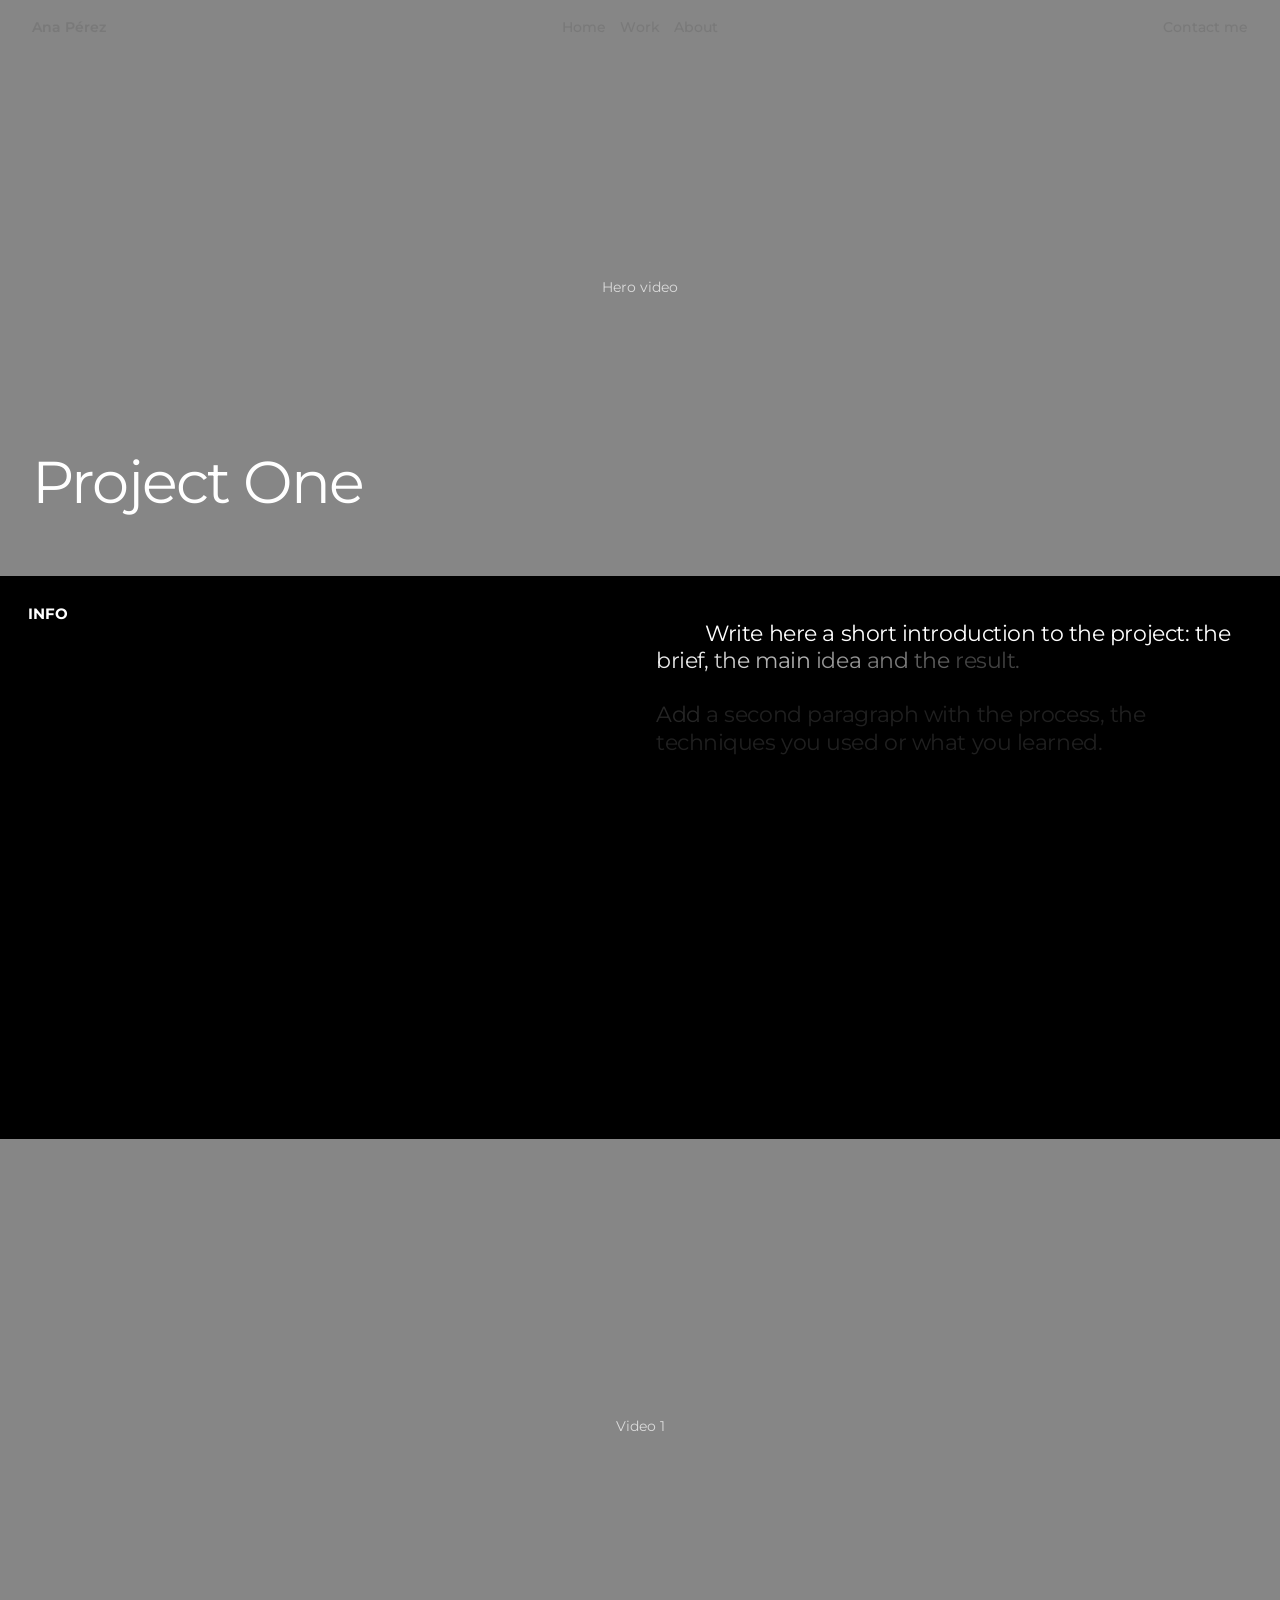
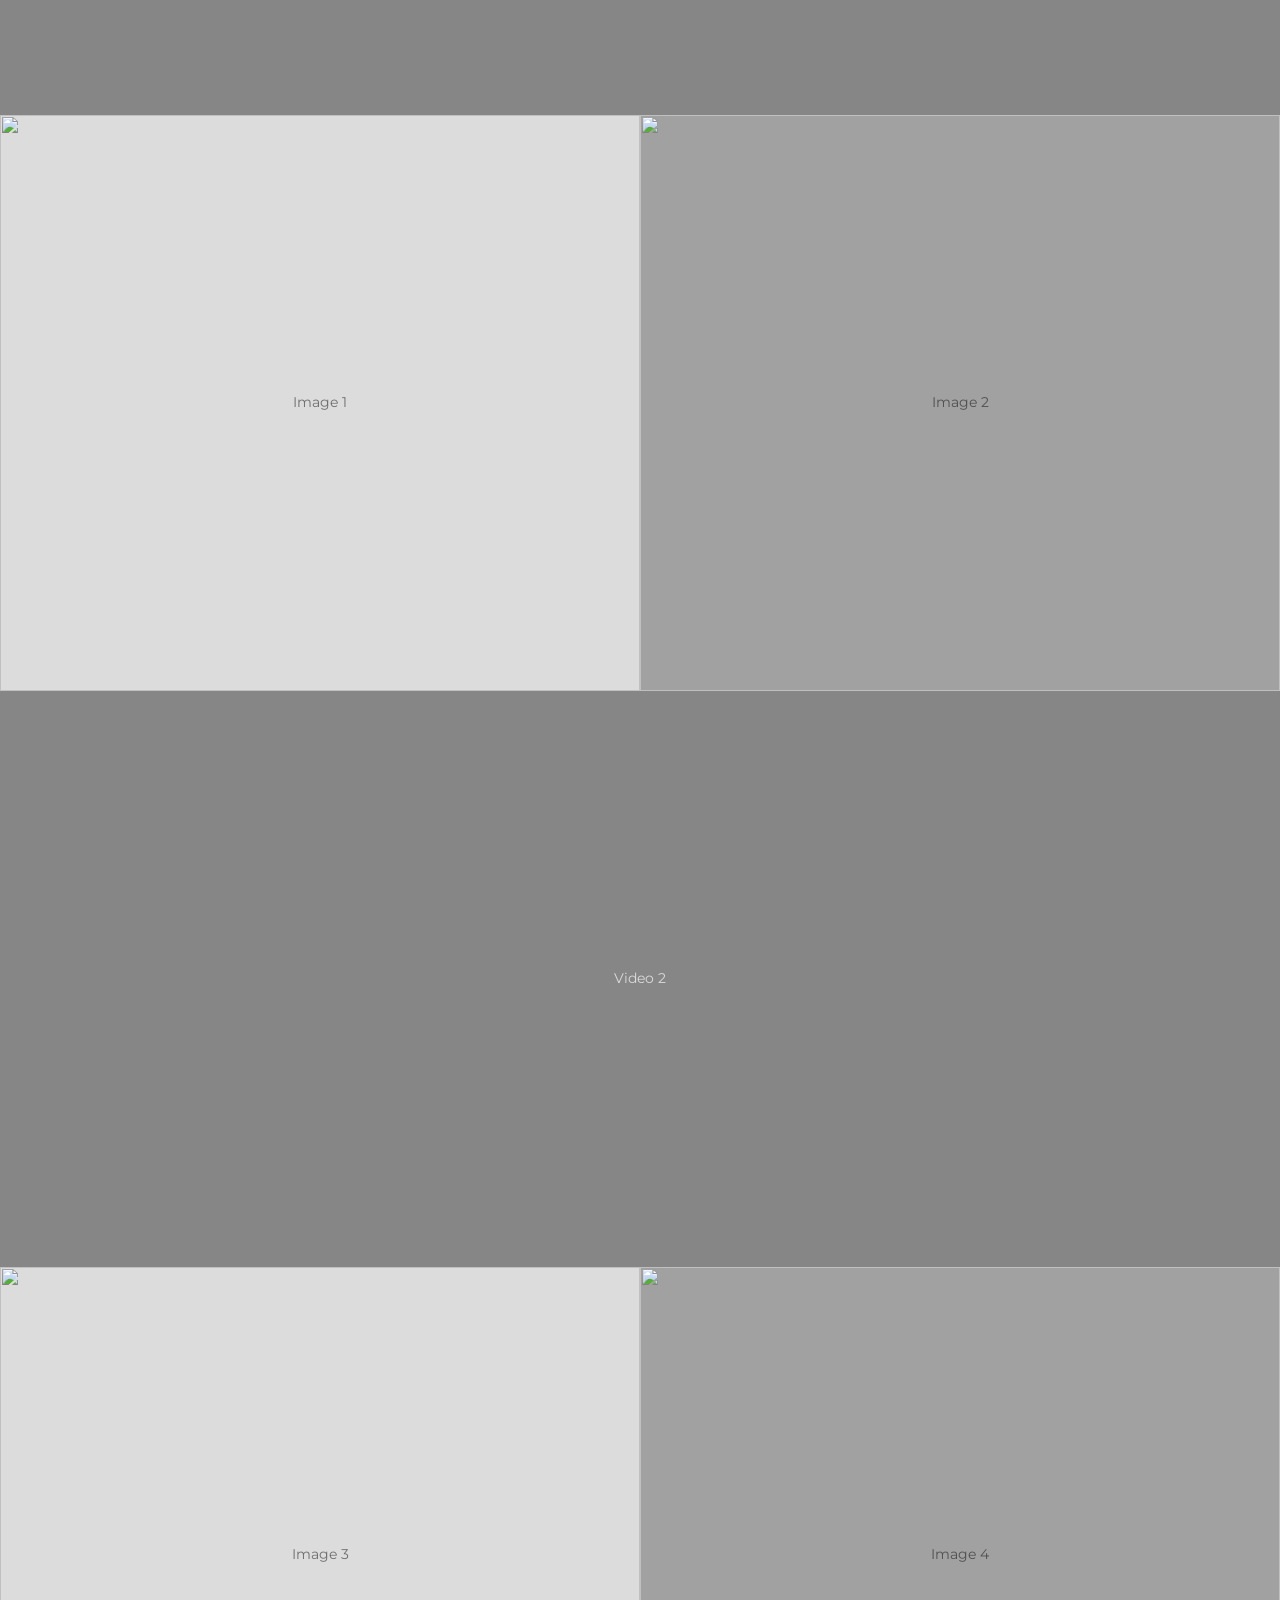
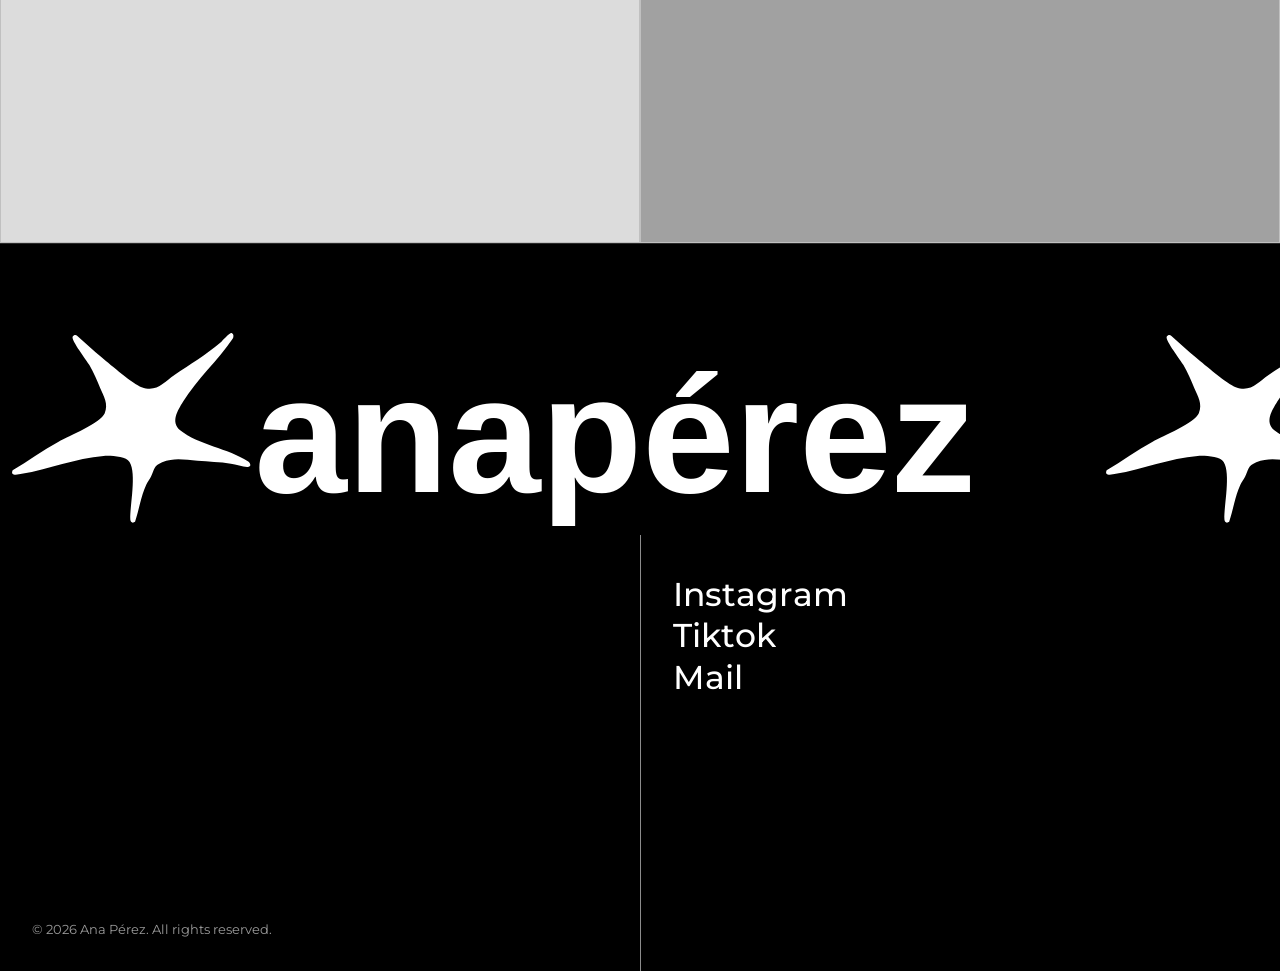
==== project-1.html @ f58fc922 "solo faltan las imagenes" ====
<!DOCTYPE html>
<html lang="en">
<head>
  <meta charset="UTF-8" />
  <meta name="viewport" content="width=device-width, initial-scale=1.0" />
  <title>Project One — Ana Pérez</title>
  <meta name="description" content="Project One: Brand strategy, Creative direction. Project by Ana Pérez." />
  <link rel="icon" type="image/svg+xml" href="favicon.svg" />
  <link rel="preconnect" href="https://fonts.googleapis.com" />
  <link rel="preconnect" href="https://fonts.gstatic.com" crossorigin />
  <link href="https://fonts.googleapis.com/css2?family=Montserrat:wght@400;500;600;700;800&display=swap" rel="stylesheet" />
  <link rel="stylesheet" href="css/style.css" />
  <link rel="stylesheet" href="css/transition.css" />
  <link rel="stylesheet" href="css/project.css" />
  <script src="js/transition.js"></script>
</head>
<body>

  <!-- HEADER (igual que la home; los enlaces apuntan a index.html) -->
  <header class="header">
    <a href="index.html" class="logo">Ana Pérez</a>

    <nav class="nav" id="nav">
      <div class="nav__main">
        <a href="index.html" class="roll" data-text="Home"><span>Home</span></a>
        <a href="index.html#works" class="roll" data-text="Work"><span>Work</span></a>
        <a href="index.html#about" class="roll" data-text="About"><span>About</span></a>
      </div>
      <a href="#contact" class="nav__contact roll" data-text="Contact me"><span>Contact me</span></a>
    </nav>

    <button class="menu-btn" id="menuBtn" aria-label="Open menu">Menu</button>
  </header>

  <main>

    <!-- 1 · VÍDEO + TÍTULO -->
    <section class="pj-hero">
      <figure class="pj-media" data-label="Hero video">
        <video src="media/project-1/hero.mp4" autoplay muted loop playsinline preload="metadata"></video>
      </figure>
      <h1 class="pj-hero__title">Project One</h1>
    </section>

    <!-- 2 · DESCRIPCIÓN -->
    <section class="pj-info">
      <h2 class="pj-info__label">Info</h2>
      <div class="pj-info__body">
        <div class="pj-info__text">
          <p>Write here a short introduction to the project: the brief, the main idea and the result.</p>
          <p>Add a second paragraph with the process, the techniques you used or what you learned.</p>
        </div>
        <dl class="pj-meta">
          <div><dt>Year</dt><dd>2026</dd></div>
          <div><dt>Project name</dt><dd>Project One</dd></div>
          <div><dt>Services</dt><dd>Brand strategy, Creative direction</dd></div>
        </dl>
      </div>
    </section>

    <!-- 3 · GALERÍA: vídeo · 2 imágenes · vídeo · 2 imágenes -->
    <section class="pj-gallery">
      <figure class="pj-media pj-media--full" data-label="Video 1">
        <video src="media/project-1/video-1.mp4" autoplay muted loop playsinline preload="metadata"></video>
      </figure>
      <figure class="pj-media pj-media--a" data-label="Image 1">
        <img src="media/project-1/image-1.jpg" alt="" loading="lazy" />
      </figure>
      <figure class="pj-media pj-media--b" data-label="Image 2">
        <img src="media/project-1/image-2.jpg" alt="" loading="lazy" />
      </figure>
      <figure class="pj-media pj-media--full" data-label="Video 2">
        <video src="media/project-1/video-2.mp4" autoplay muted loop playsinline preload="metadata"></video>
      </figure>
      <figure class="pj-media pj-media--a" data-label="Image 3">
        <img src="media/project-1/image-3.jpg" alt="" loading="lazy" />
      </figure>
      <figure class="pj-media pj-media--b" data-label="Image 4">
        <img src="media/project-1/image-4.jpg" alt="" loading="lazy" />
      </figure>
    </section>

  </main>

  <!-- FOOTER / CONTACT (igual que la home) -->
  <footer class="footer" id="contact">
    <div class="marquee marquee--brand" role="img" aria-label="Ana Pérez">
      <div class="marquee__track">
        <img src="marquee-anaperez.svg" alt="" />
        <img src="marquee-anaperez.svg" alt="" />
        <img src="marquee-anaperez.svg" alt="" />
        <img src="marquee-anaperez.svg" alt="" />
      </div>
    </div>

    <div class="footer__bottom">
      <div class="footer__links">
        <a href="https://www.instagram.com/bluelab.studioo?stkn=eDNiZ2hmcWo5M2tt&amp;utm_source=qr" target="_blank" rel="noopener" class="roll" data-text="Instagram"><span>Instagram</span></a>
        <a href="https://www.tiktok.com/@anaa.peerezzz?_r=1&amp;_t=ZG-9A0M9eDlarZ" target="_blank" rel="noopener" class="roll" data-text="Tiktok"><span>Tiktok</span></a>
        <a href="mailto:anaperezasensio04@gmail.com" class="roll" data-text="Mail"><span>Mail</span></a>
      </div>
      <p class="footer__legal">© 2026 Ana Pérez. All rights reserved.</p>
    </div>
  </footer>

  <script src="js/script.js"></script>
  <script src="js/project.js"></script>
</body>
</html>
---- css/style.css ----
/* ---------- Variables (cambia aquí colores y fuente) ---------- */
:root {
  --bg: #000000;
  --text: #ffffff;
  --muted: #8a8a8a;
  --line: #2a2a2a;
  --card: #141414;
  --accent: #01e842;   /* verde del hover */
  --gray: #999999;                          /* color de los textos grises */
  --gray-size: clamp(13px, 1.1vw, 17px);    /* tamaño ÚNICO: header/navbar, descripciones, intro de Capabilities... */
  --gutter: clamp(16px, 2.5vw, 32px);
  --font: "Montserrat", system-ui, sans-serif;
}

/* ---------- Reset ---------- */
*, *::before, *::after { box-sizing: border-box; margin: 0; padding: 0; }
html { scroll-behavior: smooth; }
body {
  font-family: var(--font);
  background: var(--bg);
  color: var(--text);
  line-height: 1.4;
  -webkit-font-smoothing: antialiased;
}
body.no-scroll { overflow: hidden; }   /* bloquea el scroll con el menú abierto */
a { color: inherit; text-decoration: none; }
ul { list-style: none; }

/* ---------- Header ---------- */
.header {
  position: fixed;
  top: 0; left: 0; right: 0;
  z-index: 50;
  display: grid;
  grid-template-columns: 1fr auto 1fr;   /* logo | menú centrado | contacto */
  align-items: center;
  padding: 18px var(--gutter);
  font-size: var(--gray-size);   /* mismo tamaño que el resto de textos pequeños */
  font-weight: 500;
  color: #fff;
  mix-blend-mode: difference;    /* el texto se invierte según lo que hay detrás */
}
/* Con el menú móvil abierto se desactiva, para que su fondo negro se vea normal */
.header.menu-on { mix-blend-mode: normal; }
.logo { font-weight: 600; justify-self: start; }

/* En escritorio el <nav> no genera caja: sus hijos entran directos en la rejilla */
.nav { display: contents; }
.nav__main { display: flex; gap: 14px; justify-self: center; }
.nav__contact { justify-self: end; }
.menu-btn { display: none; background: none; border: 0; color: inherit; font: inherit; cursor: pointer; }

/* Efecto "slot" en los links: cada letra sube a destiempo y se vuelve verde.
   El JS (script.js) divide el texto de los enlaces .roll en letras. */
.roll {
  --h: 1.25em;               /* alto de cada letra (deja sitio a las colas: g, p, y) */
  display: inline-flex;
  line-height: var(--h);
  white-space: nowrap;
  cursor: pointer;
}
.roll .slot-char {
  display: inline-block;
  height: var(--h);
  overflow: hidden;
  vertical-align: bottom;
}
.roll .slot-strip {
  display: flex;
  flex-direction: column;
  transition: transform 650ms cubic-bezier(.16, 1, .3, 1);
  transition-delay: calc(var(--i) * 45ms);   /* retraso por letra */
}
.roll .slot-strip span {
  display: block;
  height: var(--h);
  line-height: var(--h);
  white-space: pre;
}
.roll .slot-strip span { transition: color .25s ease; }
.roll .slot-strip span:nth-child(2) { color: var(--accent); }

/* Categoría pulsada (sobre todo en móvil): todo el texto en verde */
.roll.is-selected .slot-strip span,
.roll:active .slot-strip span { color: var(--accent); }

.roll:focus-visible .slot-strip { transform: translateY(calc(-1 * var(--h))); }

/* Solo con ratón: en pantallas táctiles el hover se queda "pegado" tras tocar */
@media (hover: hover) {
  .roll:hover .slot-strip { transform: translateY(calc(-1 * var(--h))); }
}

/* ---------- Hero ---------- */
.hero {
  min-height: 100vh;
  min-height: 100svh;   /* en móvil ignora la barra del navegador */
  overflow-x: clip;     /* la estrella nunca crea scroll horizontal al moverse */
  padding: 80px var(--gutter) var(--gutter);
  display: grid;
  grid-template-columns: 1fr 1fr;     /* dos mitades */
  column-gap: var(--gutter);
}
/* Izquierda: abajo del todo */
.hero__location {
  align-self: end;
  font-size: var(--gray-size);   /* igual que la navbar */
  font-weight: 600;
}
/* Derecha: centrado en vertical */
.hero__content {
  align-self: center;
  padding-top: 8vh;
}
/* El tamaño se define aquí; la estrella usa "em", así escala siempre con el nombre */
.hero__title {
  position: relative;
  font-size: clamp(3rem, 7.8vw, 9rem);
}
.hero__wordmark {
  position: relative;
  z-index: 1;                 /* el texto va por encima de la estrella */
  font-size: 1em;
  font-weight: 700;
  letter-spacing: -0.045em;
  line-height: 1;
}
.hero__star {
  position: absolute;
  z-index: 0;
  top: -0.18em;               /* ajusta la posición vertical */
  left: 3.1em;                /* ajusta la posición horizontal */
  width: 2.5em;               /* ajusta el tamaño */
  height: auto;
  pointer-events: none;
  user-select: none;
  transform-origin: 50% 50%;
}

/* Animación de la estrella: igual en móvil y escritorio, sin hover ni ratón.
   1) aparece girando y con rebote  2) después se mueve sin parar, como si respirara */
@media (prefers-reduced-motion: no-preference) {
  .hero__star {
    animation:
      star-fade .4s ease .3s both,                                  /* aparece */
      star-pop 1.3s cubic-bezier(.34, 1.56, .64, 1) .3s both,       /* entra girando y con rebote */
      star-float 8s ease-in-out 1.6s infinite;                      /* bucle continuo */
  }
}
@keyframes star-fade { from { opacity: 0; } to { opacity: 1; } }
@keyframes star-pop {
  from { transform: scale(0) rotate(-140deg); }
  to   { transform: scale(1) rotate(0deg); }
}
@keyframes star-float {
  0%, 100% { transform: scale(1)    rotate(0deg); }
  33%      { transform: scale(1.08) rotate(10deg); }
  66%      { transform: scale(.96)  rotate(-8deg); }
}
.hero__tagline {
  margin-top: 12px;
  max-width: 17.5em;
  font-size: var(--gray-size);
  font-weight: 700;
  line-height: 1.35;
  text-indent: 3em;          /* sangría en la primera línea */
  color: var(--gray);
}

/* ---------- Works: 2 proyectos · 1 · 1 (a sangre, sin huecos) ---------- */
.works {
  --work-h: max(130vh, 560px);           /* altura de cada proyecto: más alto = el texto se desliza más tiempo */
  --work-h: max(130svh, 560px);
  display: flex;
  flex-wrap: wrap;
  background: var(--bg);
}
.project {
  position: relative;
  flex: 0 0 50%;
  display: block;
  min-height: var(--work-h);
  padding-bottom: clamp(48px, 8vw, 120px);   /* margen inferior: los textos se paran antes del borde */
  overflow: clip;                         /* recorta el zoom del hover y NO rompe el sticky */
  color: #fff;
}
.project:nth-child(n+3) { flex-basis: 100%; }   /* el 3 y el 4 ocupan todo el ancho */

/* Imagen de fondo del proyecto */
.project__img {
  position: absolute;
  inset: 0;
  background: var(--card);
  display: grid;
  place-items: center;
  color: rgba(255, 255, 255, .7);
}
.project__img img {
  width: 100%; height: 100%;
  object-fit: cover;
  transition: transform .8s cubic-bezier(.2, .7, .2, 1);
}
.project:hover .project__img img { transform: scale(1.03); }
/* Colores de prueba (bórralos cuando pongas tus imágenes) */
.project:nth-child(1) .project__img { background: #999999; }
.project:nth-child(2) .project__img { background: #6f6e6b; }
.project:nth-child(3) .project__img { background: #d9d9d9; }
.project:nth-child(4) .project__img { background: #838383; }

/* Nombre (izquierda) + descripción (derecha): se quedan fijos mientras pasas
   por el proyecto y se paran cuando éste termina (igual que Capabilities) */
.project__info {
  position: sticky;
  top: 45vh;
  top: 45svh;                             /* altura a la que se quedan fijos */
  margin-top: 40vh;
  margin-top: 40svh;                      /* dónde empiezan dentro del proyecto */
  z-index: 1;
  display: flex;
  justify-content: space-between;
  align-items: center;
  gap: 24px;
  padding: 0 var(--gutter);
  mix-blend-mode: difference;             /* mismo modo de fusión que la navbar */
}
.project__info h3 {
  font-size: clamp(26px, 2.5vw, 48px);
  font-weight: 400;
  letter-spacing: -0.01em;
  line-height: 1;
}
.project__info p {
  max-width: 14em;
  text-align: right;
  font-size: var(--gray-size);
  font-weight: 700;
  line-height: 1.3;
  color: #fff;
}

/* ---------- Secciones genéricas ---------- */
.section-label {
  font-size: 14px;
  font-weight: 500;
  text-transform: uppercase;
  letter-spacing: .04em;
  color: var(--muted);
}

/* ---------- About (bloque verde) ---------- */
.about { padding: 0; background: var(--accent); }   /* verde de borde a borde, sin franjas */
.about__box {
  display: grid;
  grid-template-columns: minmax(0, 1fr) minmax(0, 1fr);   /* título | texto */
  column-gap: var(--gutter);
  min-height: clamp(380px, 44vw, 860px);
  padding: clamp(24px, 2.2vw, 44px);
  background: var(--accent);   /* mismo verde que la estrella */
  color: #000;
}
.about__label {
  font-size: clamp(14px, 1.15vw, 18px);
  font-weight: 700;
  text-transform: uppercase;
}
.about__text {
  display: grid;
  gap: 1.22em;                 /* una línea en blanco entre párrafos */
  align-content: start;
  padding-top: 1.2vw;
  font-size: clamp(16px, 1.75vw, 28px);
  font-weight: 500;
  line-height: 1.22;
  letter-spacing: -0.02em;
}
.about__text p:first-child { text-indent: 2.2em; }   /* sangría solo en la primera línea del primer párrafo */

/* ---------- Capabilities ---------- */
.cap {
  display: grid;
  grid-template-columns: minmax(0, 1fr) minmax(0, 1fr);      /* izquierda: intro · derecha: servicios */
  column-gap: var(--gutter);
  padding: 40px var(--gutter) 120px;
  border-top: 1px solid var(--line);
}
/* Columna izquierda fija mientras se hace scroll por los servicios */
.cap__intro {
  position: sticky;
  top: 88px;            /* debajo de la cabecera fija; ajusta si la quieres más arriba o abajo */
  align-self: start;    /* necesario: si se estira, no puede quedarse fija */
}
.cap__label {
  font-size: 18px;
  font-weight: 700;
  text-transform: uppercase;
  letter-spacing: -0.01em;
}
.cap__text {
  margin-top: 16px;
  max-width: 25em;
  font-size: var(--gray-size);
  font-weight: 700;
  line-height: 1.35;
  color: var(--gray);
}

/* Iconos de herramientas (rejilla de 3) */
.tools {
  display: grid;
  grid-template-columns: repeat(3, 48px);
  gap: 12px 18px;
  margin-top: 32px;
}
.tools svg { display: block; width: 48px; height: 48px; color: var(--text); }

/* Servicios */
.services { display: grid; }
.service {
  display: grid;
  grid-template-columns: minmax(0, 0.9fr) minmax(0, 1.5fr);   /* título | descripción + etiquetas */
  column-gap: var(--gutter);
  min-height: clamp(300px, 22.5vw, 440px);
  padding-top: 40px;
}
.service__title {
  font-size: clamp(1.6rem, 2.6vw, 3rem);
  font-weight: 500;
  line-height: 1.15;
  text-transform: uppercase;
  letter-spacing: -0.01em;
}
.service__body {
  display: flex;
  flex-direction: column;
  justify-content: flex-start;      /* antes space-between: mandaba las etiquetas al fondo */
  padding-top: 3.2vw;
}
.service__desc {
  align-self: flex-end;
  max-width: 24em;
  text-align: right;
  font-size: var(--gray-size);
  font-weight: 700;
  line-height: 1.35;
  color: var(--gray);
}
.service__tags {
  display: grid;
  grid-template-columns: 1fr 1fr;
  gap: 24px 20px;
  margin-top: clamp(40px, 5vw, 80px);   /* distancia entre la descripción y las etiquetas */
}
.service__tags li {
  font-size: clamp(11px, 1vw, 15px);
  font-weight: 700;
  text-transform: uppercase;
}

/* ---------- Marquee ---------- */
.marquee { overflow: hidden; }
.marquee__track {
  display: flex;
  gap: 80px;
  width: max-content;
  animation: scroll 25s linear infinite;
  will-change: transform;
}
@keyframes scroll { to { transform: translate3d(-50%, 0, 0); } }
.marquee:hover .marquee__track { animation-play-state: paused; }

/* ---------- Footer / Contact ---------- */
.footer {
  background: var(--bg);
  color: var(--text);
  padding: clamp(48px, 6vw, 120px) 0 0;
  border-top: 1px solid var(--line);
}

/* Wordmark + estrella en bucle */
.marquee--brand .marquee__track {
  gap: 0;                                  /* el espacio va en cada imagen para que el bucle encaje exacto */
  animation-duration: 45s;                 /* más lento: las imágenes son muy grandes */
}
.marquee--brand img {
  display: block;
  flex: none;
  width: min(84vw, 1700px);
  height: auto;
  margin-right: clamp(16px, 1.5vw, 28px);
}

/* Parte de abajo: izquierda vacía · derecha enlaces con línea vertical */
.footer__bottom {
  display: grid;
  grid-template-columns: 1fr 1fr;
  min-height: clamp(260px, 34vw, 640px);
}
.footer__links {
  grid-column: 2;
  grid-row: 1;
  display: flex;
  flex-direction: column;
  align-items: flex-start;
  padding: clamp(24px, 3vw, 56px) var(--gutter);
  border-left: 1px solid rgba(255, 255, 255, .55);   /* línea vertical */
  font-size: clamp(1.6rem, 2.6vw, 3rem);             /* mismo tamaño que los títulos de servicios (BRANDING...) */
  font-weight: 500;
  line-height: 1.15;
}
.footer__legal {
  grid-column: 1;
  grid-row: 1;
  align-self: end;
  padding: var(--gutter);
  font-size: 13px;
  opacity: .6;
}

/* ---------- Efecto "cortina" (parallax) ----------
  Work tapa al Hero; About, Capabilities y proyectos van sin efecto.
   El JS (script.js) guarda en --h la altura de la sección. */
main { display: contents; }   /* así las secciones comparten contenedor con el footer */
.hero {
  position: sticky;
  top: 0;
  top: min(0px, calc(100svh - var(--h, 100svh)));
}
.hero, .cap { background: var(--bg); }   /* fondo opaco: tapan lo que hay detrás */
.works, .about, .cap, .footer { position: relative; }   /* quedan por encima del hero */

/* ---------- Responsive ---------- */
/* Tablet y móvil */
@media (max-width: 800px) {
  /* Mismo tamaño para todos los textos grises en móvil */
  :root { --gray-size: 14px; }

  /* Cabecera: logo + botón Menu */
  .header { grid-template-columns: 1fr auto; }
  .logo,
  .menu-btn { position: relative; z-index: 60; }   /* siguen visibles sobre el menú abierto */
  .menu-btn { display: block; }

  /* Menú a pantalla completa (en escritorio el nav es display: contents) */
  .nav {
    display: flex;
    position: fixed;
    inset: 0;
    background: var(--bg);
    flex-direction: column;
    justify-content: center;
    align-items: center;
    gap: 24px;
    font-size: clamp(28px, 8vw, 40px);
    font-weight: 600;
    transform: translateY(-100%);
    visibility: hidden;                      /* evita tabular a enlaces ocultos */
    transition: transform .5s cubic-bezier(.65, 0, .35, 1), visibility 0s .5s;
  }
  .nav.open {
    transform: translateY(0);
    visibility: visible;
    transition: transform .5s cubic-bezier(.65, 0, .35, 1), visibility 0s;
  }
  .nav__main { flex-direction: column; align-items: center; gap: 24px; }

  /* Secciones */
  .works { --work-h: max(120vh, 520px); --work-h: max(120svh, 520px); }
  .project { flex-basis: 100%; }

  /* About y Capabilities: una columna */
  .about__box { grid-template-columns: 1fr; min-height: 0; row-gap: 28px; padding: 24px; }
  .about__text { padding-top: 0; font-size: clamp(17px, 5vw, 22px); }
  .cap { grid-template-columns: 1fr; padding: 56px var(--gutter) 80px; }
  .cap__intro { position: static; }   /* en móvil va en una columna, no se fija */
  .services { margin-top: 56px; }
  .service {
    grid-template-columns: 1fr;
    min-height: 0;
    padding: 36px 0 40px;
    border-top: 1px solid var(--line);
  }
  .service__title { font-size: clamp(1.9rem, 9vw, 2.6rem); }
  .service__body { padding-top: 20px; gap: 28px; }
  .service__desc { align-self: flex-start; text-align: left; max-width: 30em; }
  .service__tags { margin-top: 0; gap: 18px 16px; }
  .service__tags li { font-size: 12px; }
  .project__info { flex-direction: column; align-items: flex-start; gap: 10px; }
  .project__info p { text-align: left; max-width: 18em; }

  /* Hero: una columna, nombre centrado y "Based in Madrid" abajo */
  .hero { grid-template-columns: 1fr; grid-template-rows: 1fr auto; }
  .hero__content { grid-row: 1; align-self: center; padding-top: 0; }
  .hero__location { grid-row: 2; }
  .hero__title { font-size: clamp(3rem, 17vw, 7rem); margin-bottom: .85em; }   /* deja sitio a la estrella */
  .hero__star { left: 2.9em; }   /* en móvil, un poco menos para que no se salga de la pantalla */
  .hero__tagline { max-width: 24em; text-indent: 2.5em; }
}

/* Footer en tablet y móvil: wordmark más grande */
@media (max-width: 800px) {
  .marquee--brand img { width: 140vw; }
}

/* Móviles pequeños */
@media (max-width: 480px) {
  .marquee__track { gap: 48px; }
}

/* Respeta a quien prefiere menos movimiento */
@media (prefers-reduced-motion: reduce) {
  html { scroll-behavior: auto; }
  .marquee__track { animation: none; }
  .roll .slot-strip { transition-duration: 0ms; transition-delay: 0ms; }
}
---- css/transition.css ----
/* ============================================================
   Transición entre páginas: un panel verde sube y tapa la página
   que se va; en la página nueva el panel sigue subiendo y la deja ver.
   Cámbialo con --pt-bg (color) y la duración/curva de las animaciones.
   ============================================================ */
:root { --pt-bg: #080808; }   /* mismo verde que la estrella */

html::after {
  content: "";
  position: fixed;
  inset: 0;
  z-index: 9999;               /* por encima de la navbar */
  background: var(--pt-bg);
  transform: translateY(100%);
  visibility: hidden;
  pointer-events: none;
}

/* Saliendo: el panel sube desde abajo y tapa la página */
html.pt-leave { pointer-events: none; }
html.pt-leave::after {
  visibility: visible;
  animation: pt-cover .6s cubic-bezier(.76, 0, .24, 1) forwards;
}

/* Entrando: la página nueva empieza tapada y el panel sigue subiendo hasta salir */
html.pt-enter::after {
  visibility: visible;
  transform: translateY(0);
  animation: pt-reveal .7s cubic-bezier(.76, 0, .24, 1) .05s forwards;
}

@keyframes pt-cover  { from { transform: translateY(100%); } to { transform: translateY(0); } }
@keyframes pt-reveal { from { transform: translateY(0); }    to { transform: translateY(-100%); } }

@media (prefers-reduced-motion: reduce) {
  html::after { display: none; }
}
---- css/project.css ----
/* ============================================================
   Subpáginas de proyecto (project-1.html ... project-4.html)
   Se carga DESPUÉS de style.css. Usa las mismas variables.
   ============================================================ */
:root { --pj-h: max(45vw, 420px); }   /* altura de cada bloque de vídeo/imagen */

/* Bloque de medios (vídeo o imagen): gris de prueba + etiqueta hasta que pongas el archivo */
.pj-media {
  position: relative;
  overflow: hidden;
  height: var(--pj-h);
  background: #868686;
}
.pj-media::before {
  content: attr(data-label);
  position: absolute;
  inset: 0;
  display: grid;
  place-items: center;
  color: rgba(255, 255, 255, .7);
  font-size: var(--gray-size);
}
.pj-media video,
.pj-media img {
  position: absolute;
  inset: 0;
  width: 100%;
  height: 100%;
  object-fit: cover;
}

/* 1 · Vídeo de cabecera con el título */
/* Efecto cortina (parallax): el vídeo se queda quieto y la sección de info lo tapa al hacer scroll */
.pj-hero {
  position: sticky;
  top: 0;
  top: min(0px, calc(100svh - var(--pj-h)));   /* si el vídeo es más alto que la pantalla, se queda fijo por abajo */
}
.pj-info, .pj-gallery { position: relative; }   /* quedan por encima del vídeo */
.pj-hero__title {
  position: absolute;
  z-index: 1;
  left: var(--gutter);
  bottom: clamp(40px, 5vw, 90px);   /* altura del título respecto al borde de abajo */
  font-size: clamp(2rem, 4.6vw, 5.5rem);   /* tamaño del título */
  font-weight: 400;
  letter-spacing: -0.03em;
  line-height: 1;
  color: #fff;
}

/* 2 · Info (fondo negro · mismo layout que el About verde de la home) */
.pj-info {
  display: grid;
  grid-template-columns: minmax(0, 1fr) minmax(0, 1fr);   /* etiqueta | texto */
  column-gap: var(--gutter);
  min-height: clamp(380px, 44vw, 860px);
  padding: clamp(24px, 2.2vw, 44px);
  background: var(--bg);
  color: #fff;
}
.pj-info__label {
  font-size: clamp(14px, 1.15vw, 18px);
  font-weight: 700;
  text-transform: uppercase;
}
.pj-info__text {
  display: grid;
  gap: 1.22em;                 /* una línea en blanco entre párrafos */
  align-content: start;
  padding-top: 1.2vw;
  font-size: clamp(16px, 1.75vw, 28px);
  font-weight: 400;            /* Montserrat Regular */
  line-height: 1.22;
  letter-spacing: -0.02em;
}
.pj-info__text p:first-child { text-indent: 2.2em; }   /* sangría solo en la primera línea del primer párrafo */

/* Year · Project name / Services */
.pj-meta {
  display: grid;
  grid-template-columns: 1fr 1fr;
  gap: 28px 0;
  margin-top: clamp(60px, 8vw, 140px);
  font-size: clamp(11px, .9vw, 14px);
  text-transform: uppercase;
}
.pj-meta dt { margin-bottom: 4px; font-weight: 700; color: var(--muted); }
.pj-meta dd { font-weight: 400; }

/* 3 · Galería: vídeo · 2 imágenes · vídeo · 2 imágenes (a sangre, sin huecos) */
.pj-gallery { display: flex; flex-wrap: wrap; background: var(--bg); }
.pj-gallery .pj-media { flex: 0 0 50%; }
.pj-gallery .pj-media--full { flex-basis: 100%; }
/* colores de prueba (se ven solo mientras no hay archivo) */
.pj-media--full { background: #868686; }
.pj-media--a { background: #dcdcdc; }
.pj-media--b { background: #a1a1a1; }
.pj-media--a::before, .pj-media--b::before { color: rgba(0, 0, 0, .5); }

@media (max-width: 800px) {
  :root { --pj-h: 70svh; }
  .pj-info { grid-template-columns: 1fr; min-height: 0; row-gap: 28px; padding: 24px; }
  .pj-info__text { padding-top: 0; font-size: clamp(17px, 5vw, 22px); }
  .pj-meta { gap: 24px 16px; margin-top: 48px; }
  .pj-gallery .pj-media { flex-basis: 100%; height: 110vw; }
  .pj-gallery .pj-media--full { height: 62vw; }
}
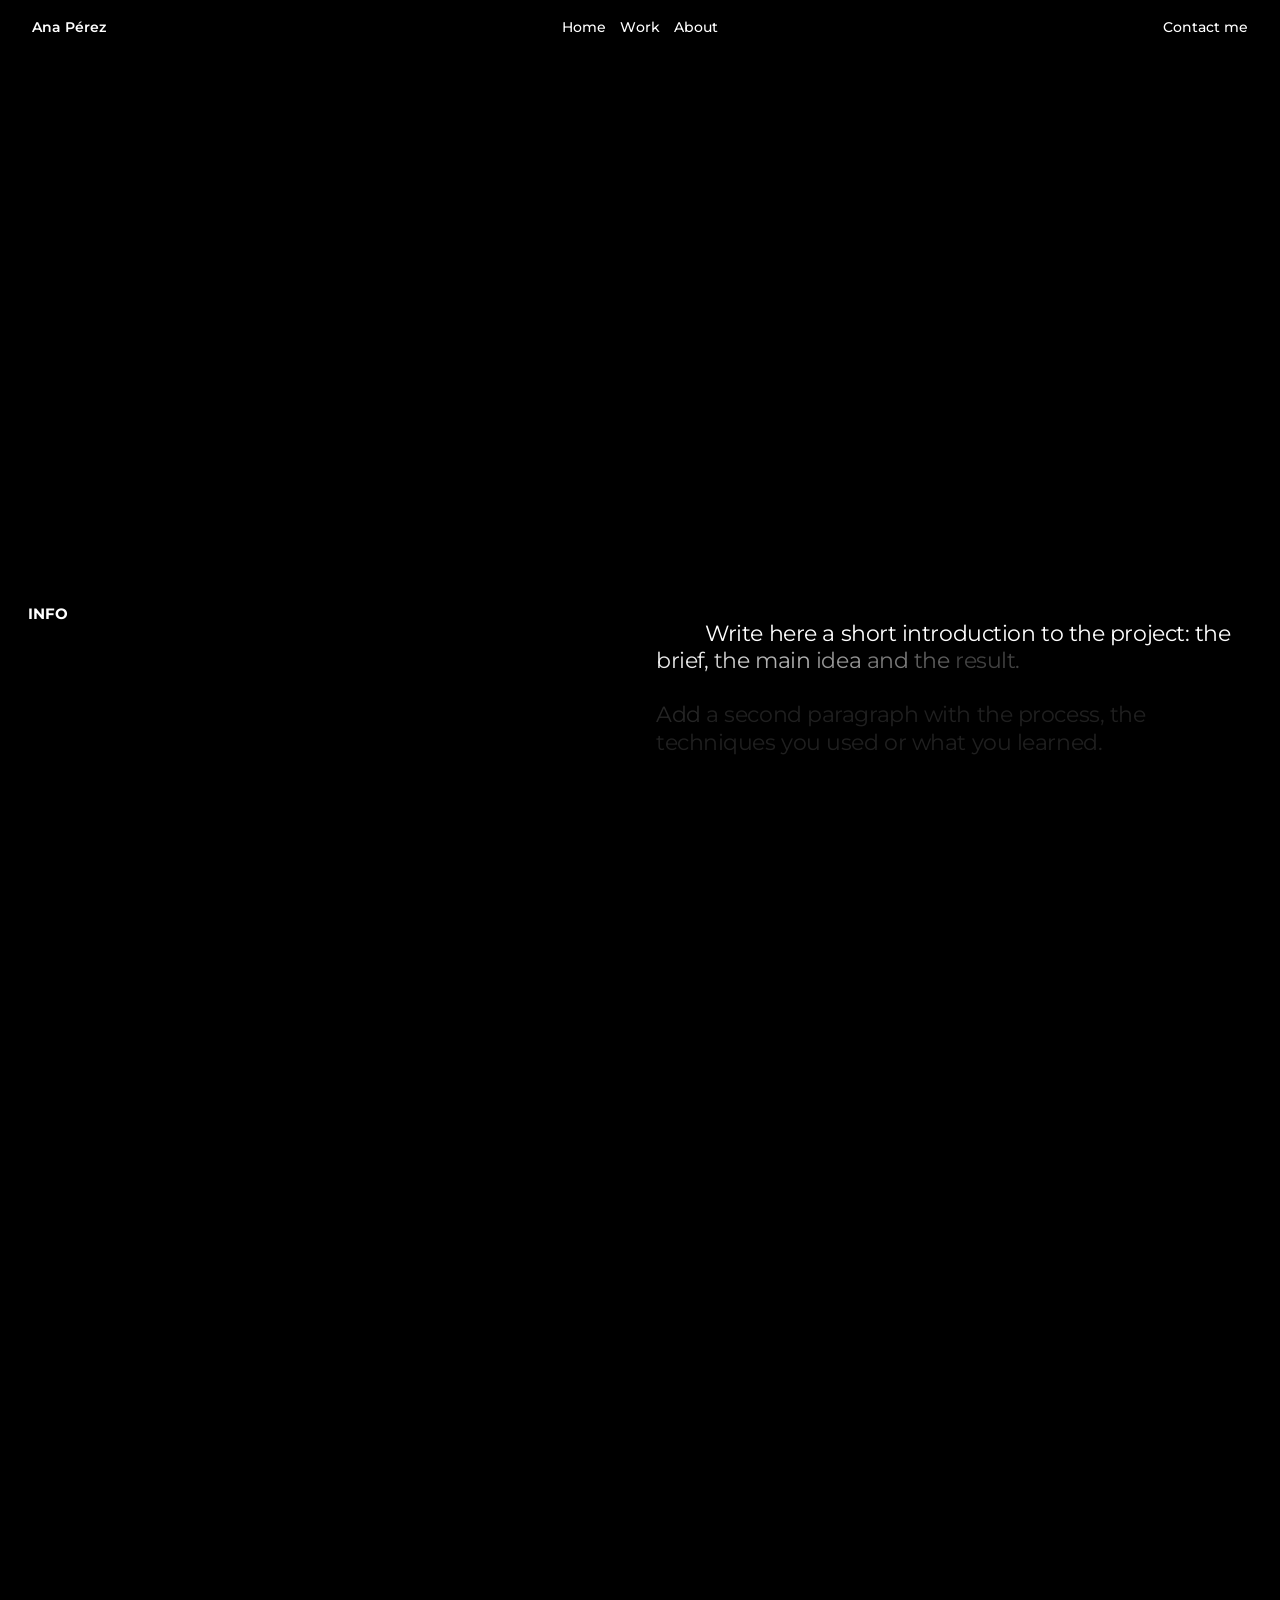
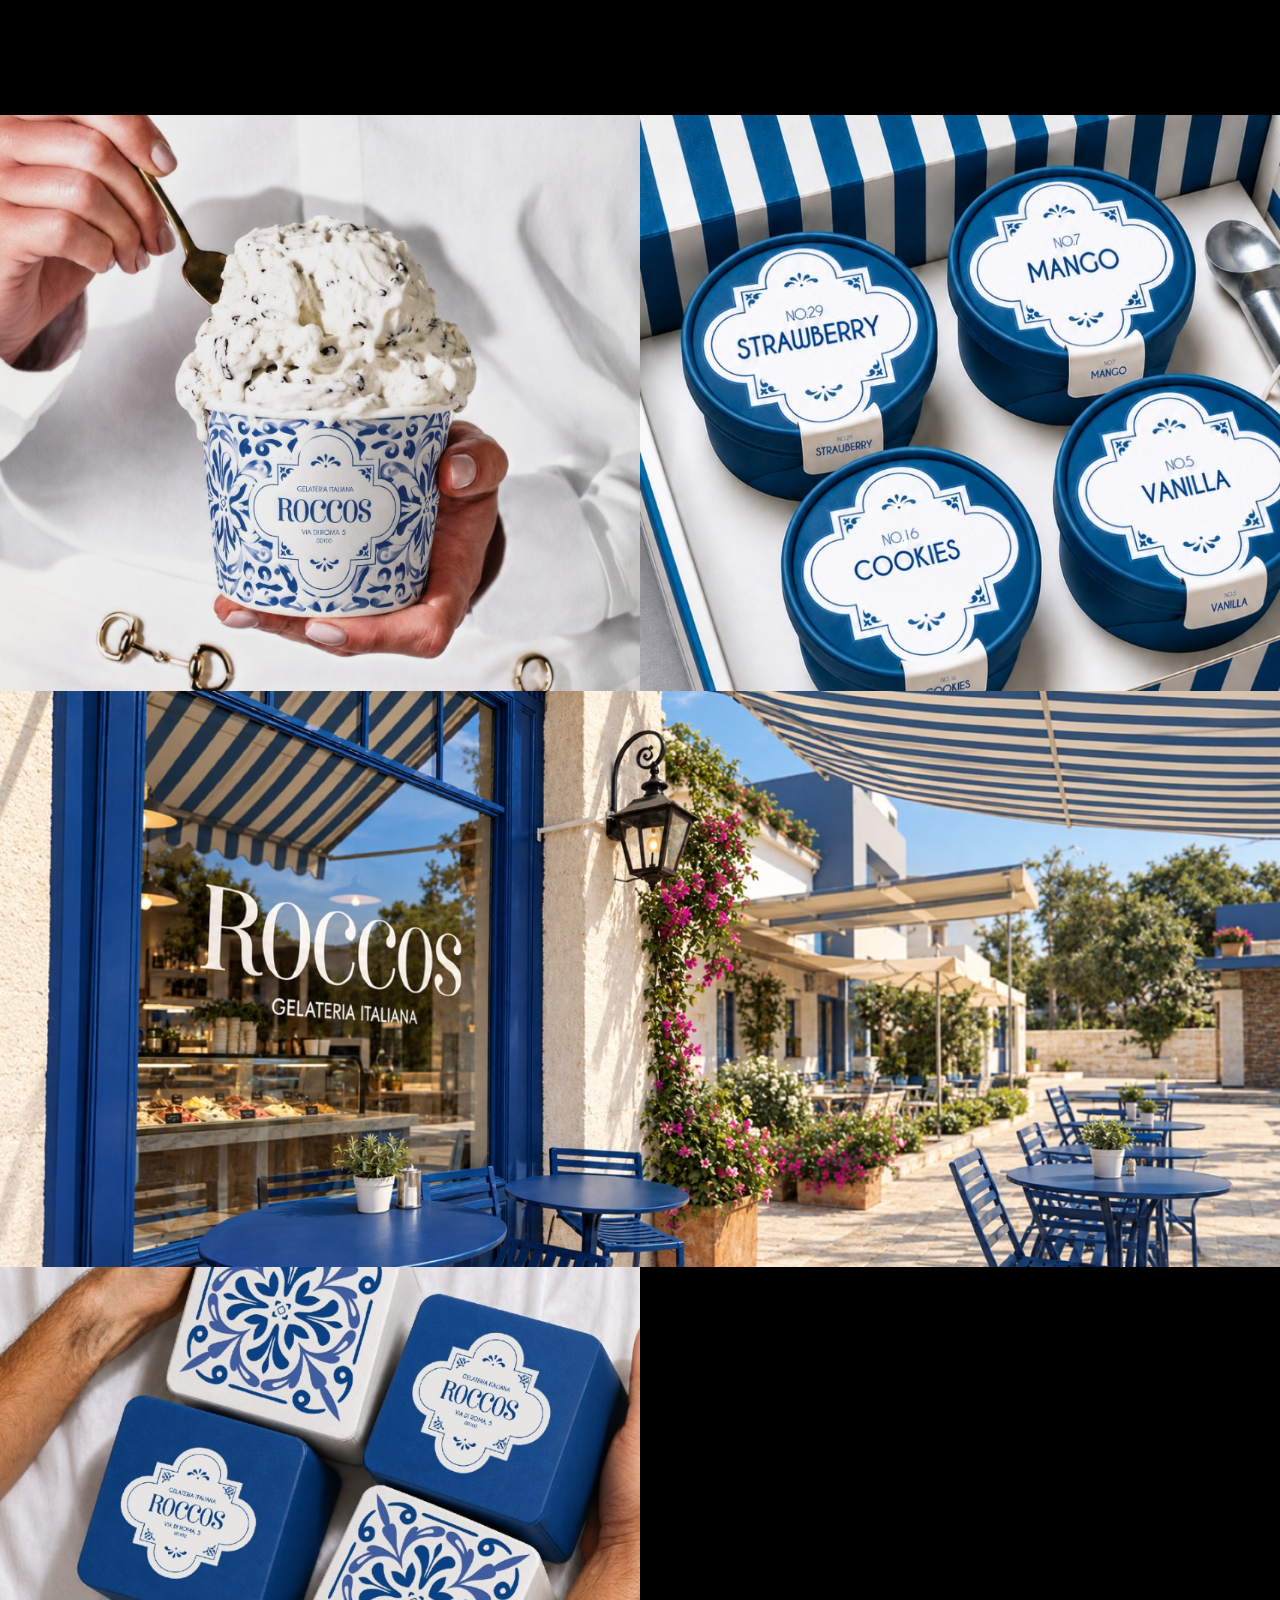
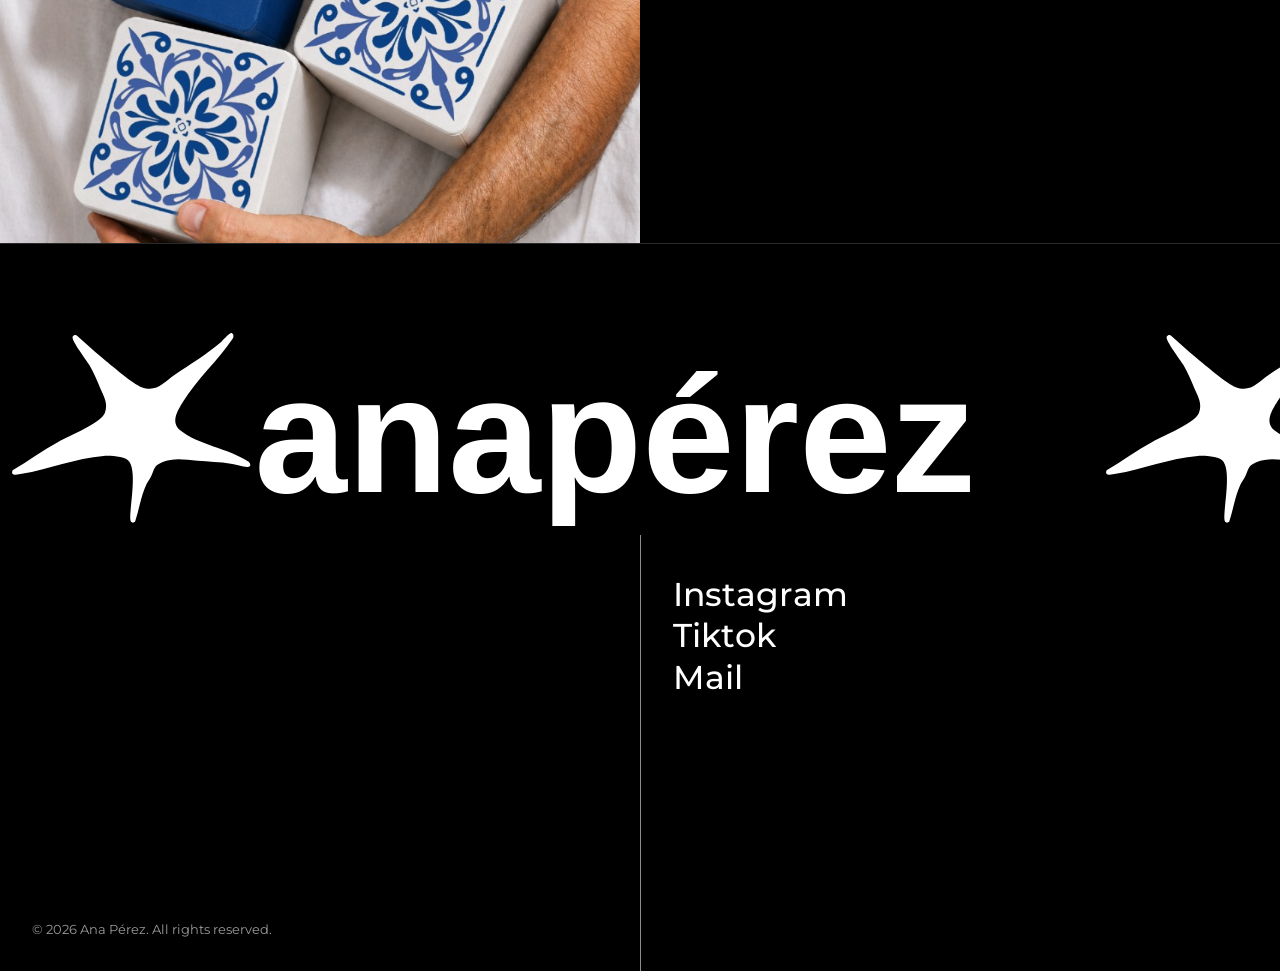
==== commit ef783c76: "proyectos" ====
--- a/project-1.html
+++ b/project-1.html
@@ -34,12 +34,11 @@
 
   <main>
 
-    <!-- 1 · VÍDEO + TÍTULO -->
+    <!-- 1 · VÍDEO -->
     <section class="pj-hero">
       <figure class="pj-media" data-label="Hero video">
         <video src="media/project-1/hero.mp4" autoplay muted loop playsinline preload="metadata"></video>
       </figure>
-      <h1 class="pj-hero__title">Project One</h1>
     </section>
 
     <!-- 2 · DESCRIPCIÓN -->
@@ -58,25 +57,25 @@
       </div>
     </section>
 
-    <!-- 3 · GALERÍA: vídeo · 2 imágenes · vídeo · 2 imágenes -->
+    <!-- 3 · GALERÍA: vídeo · imágenes · vídeo -->
     <section class="pj-gallery">
       <figure class="pj-media pj-media--full" data-label="Video 1">
-        <video src="media/project-1/video-1.mp4" autoplay muted loop playsinline preload="metadata"></video>
+        <video src="media/project-1/video-1.mp4" muted loop playsinline preload="metadata"></video>
       </figure>
       <figure class="pj-media pj-media--a" data-label="Image 1">
-        <img src="media/project-1/image-1.jpg" alt="" loading="lazy" />
+        <img src="media/project-1/image-1.jpg" alt="Roccos gelato cup being served" loading="lazy" />
       </figure>
       <figure class="pj-media pj-media--b" data-label="Image 2">
-        <img src="media/project-1/image-2.jpg" alt="" loading="lazy" />
+        <img src="media/project-1/image-2.jpg" alt="Roccos gelato tubs in assorted flavors" loading="lazy" />
       </figure>
-      <figure class="pj-media pj-media--full" data-label="Video 2">
-        <video src="media/project-1/video-2.mp4" autoplay muted loop playsinline preload="metadata"></video>
+      <figure class="pj-media pj-media--full" data-label="Image 3">
+        <img src="media/project-1/image-3.jpg" alt="Roccos gelateria storefront and terrace" loading="lazy" />
       </figure>
-      <figure class="pj-media pj-media--a" data-label="Image 3">
-        <img src="media/project-1/image-3.jpg" alt="" loading="lazy" />
+      <figure class="pj-media pj-media--a" data-label="Image 4">
+        <img src="media/project-1/image-4.jpg" alt="Roccos branded gelato packaging" loading="lazy" />
       </figure>
-      <figure class="pj-media pj-media--b" data-label="Image 4">
-        <img src="media/project-1/image-4.jpg" alt="" loading="lazy" />
+      <figure class="pj-media pj-media--b" data-label="Webloyalty video">
+        <video src="media/project-1/webloyalty.mp4" muted loop playsinline preload="metadata"></video>
       </figure>
     </section>
 
--- a/css/style.css
+++ b/css/style.css
@@ -198,6 +198,7 @@
 .project__img img {
   width: 100%; height: 100%;
   object-fit: cover;
+  object-position: center center;
   transition: transform .8s cubic-bezier(.2, .7, .2, 1);
 }
 .project:hover .project__img img { transform: scale(1.03); }
--- a/css/project.css
+++ b/css/project.css
@@ -4,21 +4,12 @@
    ============================================================ */
 :root { --pj-h: max(45vw, 420px); }   /* altura de cada bloque de vídeo/imagen */
 
-/* Bloque de medios (vídeo o imagen): gris de prueba + etiqueta hasta que pongas el archivo */
+/* Bloque de medios (vídeo o imagen) */
 .pj-media {
   position: relative;
   overflow: hidden;
   height: var(--pj-h);
-  background: #868686;
-}
-.pj-media::before {
-  content: attr(data-label);
-  position: absolute;
-  inset: 0;
-  display: grid;
-  place-items: center;
-  color: rgba(255, 255, 255, .7);
-  font-size: var(--gray-size);
+  background: var(--bg);
 }
 .pj-media video,
 .pj-media img {
@@ -37,18 +28,6 @@
   top: min(0px, calc(100svh - var(--pj-h)));   /* si el vídeo es más alto que la pantalla, se queda fijo por abajo */
 }
 .pj-info, .pj-gallery { position: relative; }   /* quedan por encima del vídeo */
-.pj-hero__title {
-  position: absolute;
-  z-index: 1;
-  left: var(--gutter);
-  bottom: clamp(40px, 5vw, 90px);   /* altura del título respecto al borde de abajo */
-  font-size: clamp(2rem, 4.6vw, 5.5rem);   /* tamaño del título */
-  font-weight: 400;
-  letter-spacing: -0.03em;
-  line-height: 1;
-  color: #fff;
-}
-
 /* 2 · Info (fondo negro · mismo layout que el About verde de la home) */
 .pj-info {
   display: grid;
@@ -92,12 +71,6 @@
 .pj-gallery { display: flex; flex-wrap: wrap; background: var(--bg); }
 .pj-gallery .pj-media { flex: 0 0 50%; }
 .pj-gallery .pj-media--full { flex-basis: 100%; }
-/* colores de prueba (se ven solo mientras no hay archivo) */
-.pj-media--full { background: #868686; }
-.pj-media--a { background: #dcdcdc; }
-.pj-media--b { background: #a1a1a1; }
-.pj-media--a::before, .pj-media--b::before { color: rgba(0, 0, 0, .5); }
-
 @media (max-width: 800px) {
   :root { --pj-h: 70svh; }
   .pj-info { grid-template-columns: 1fr; min-height: 0; row-gap: 28px; padding: 24px; }
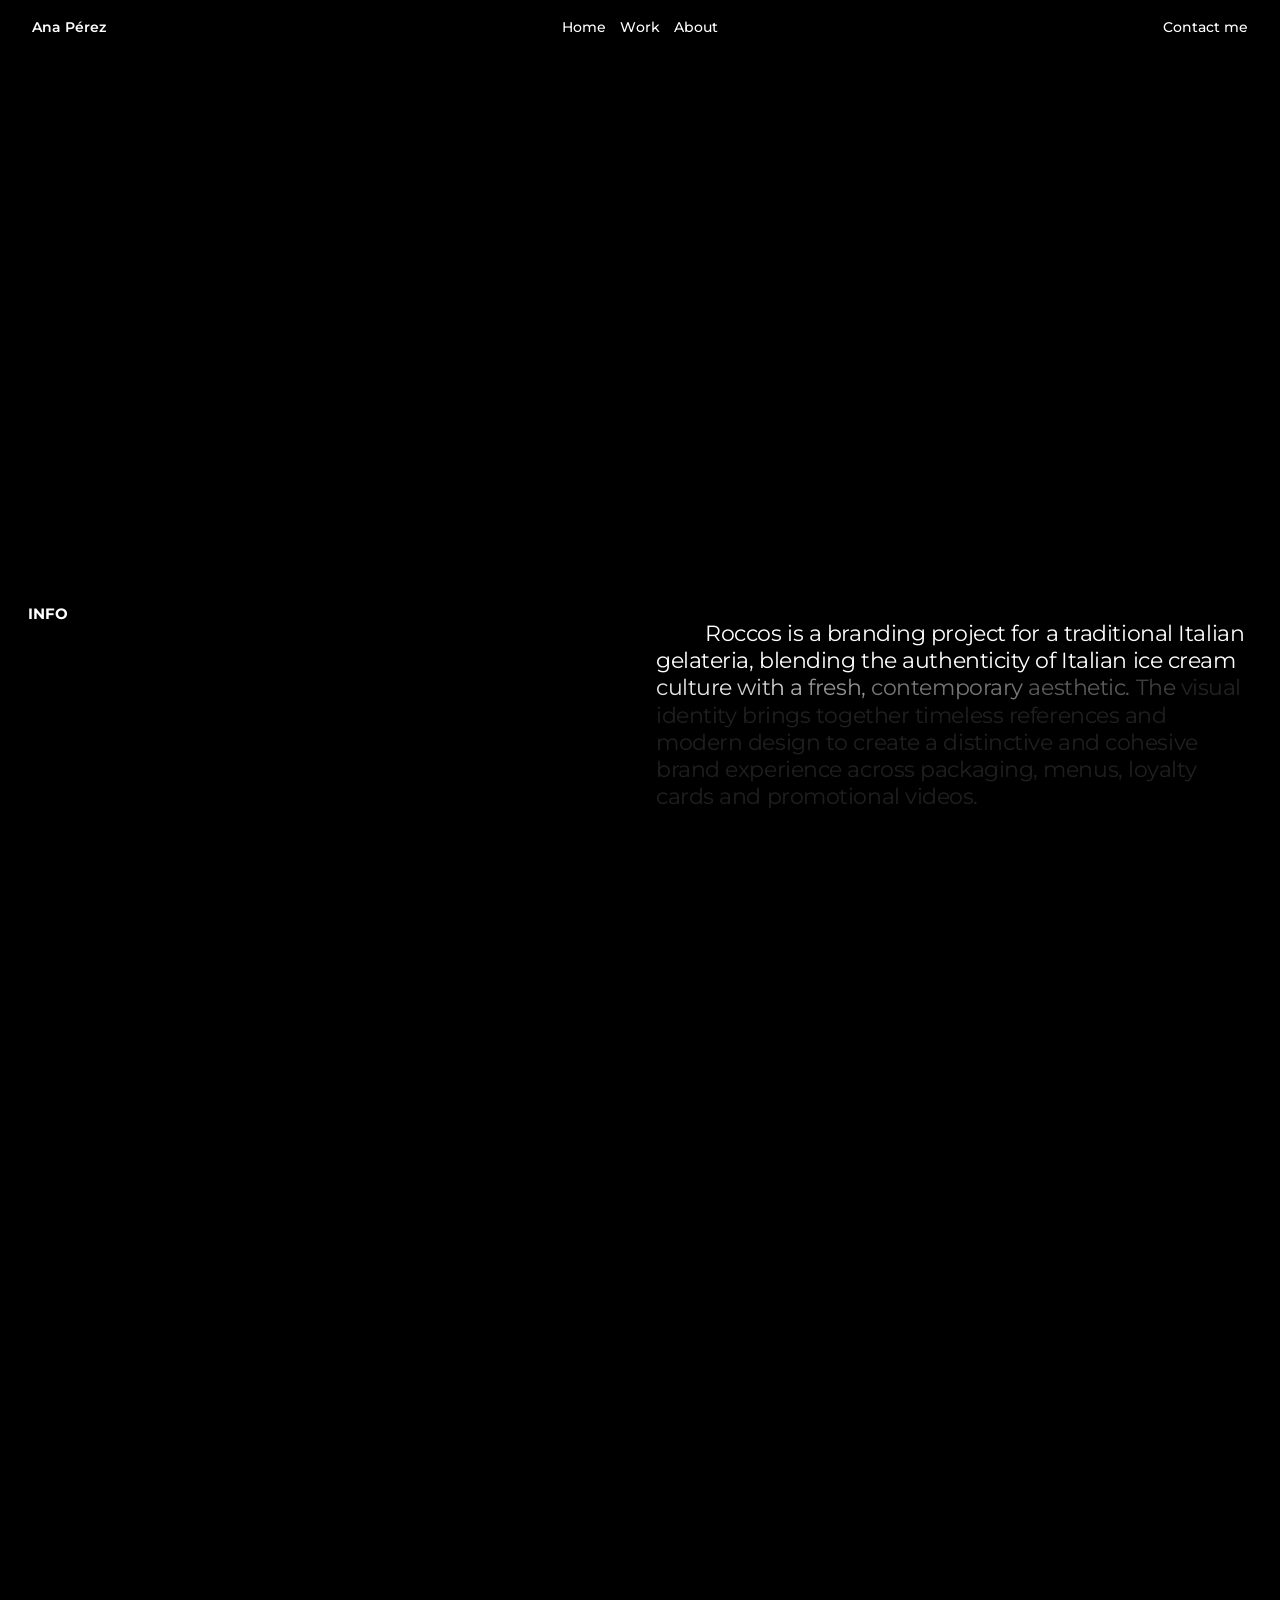
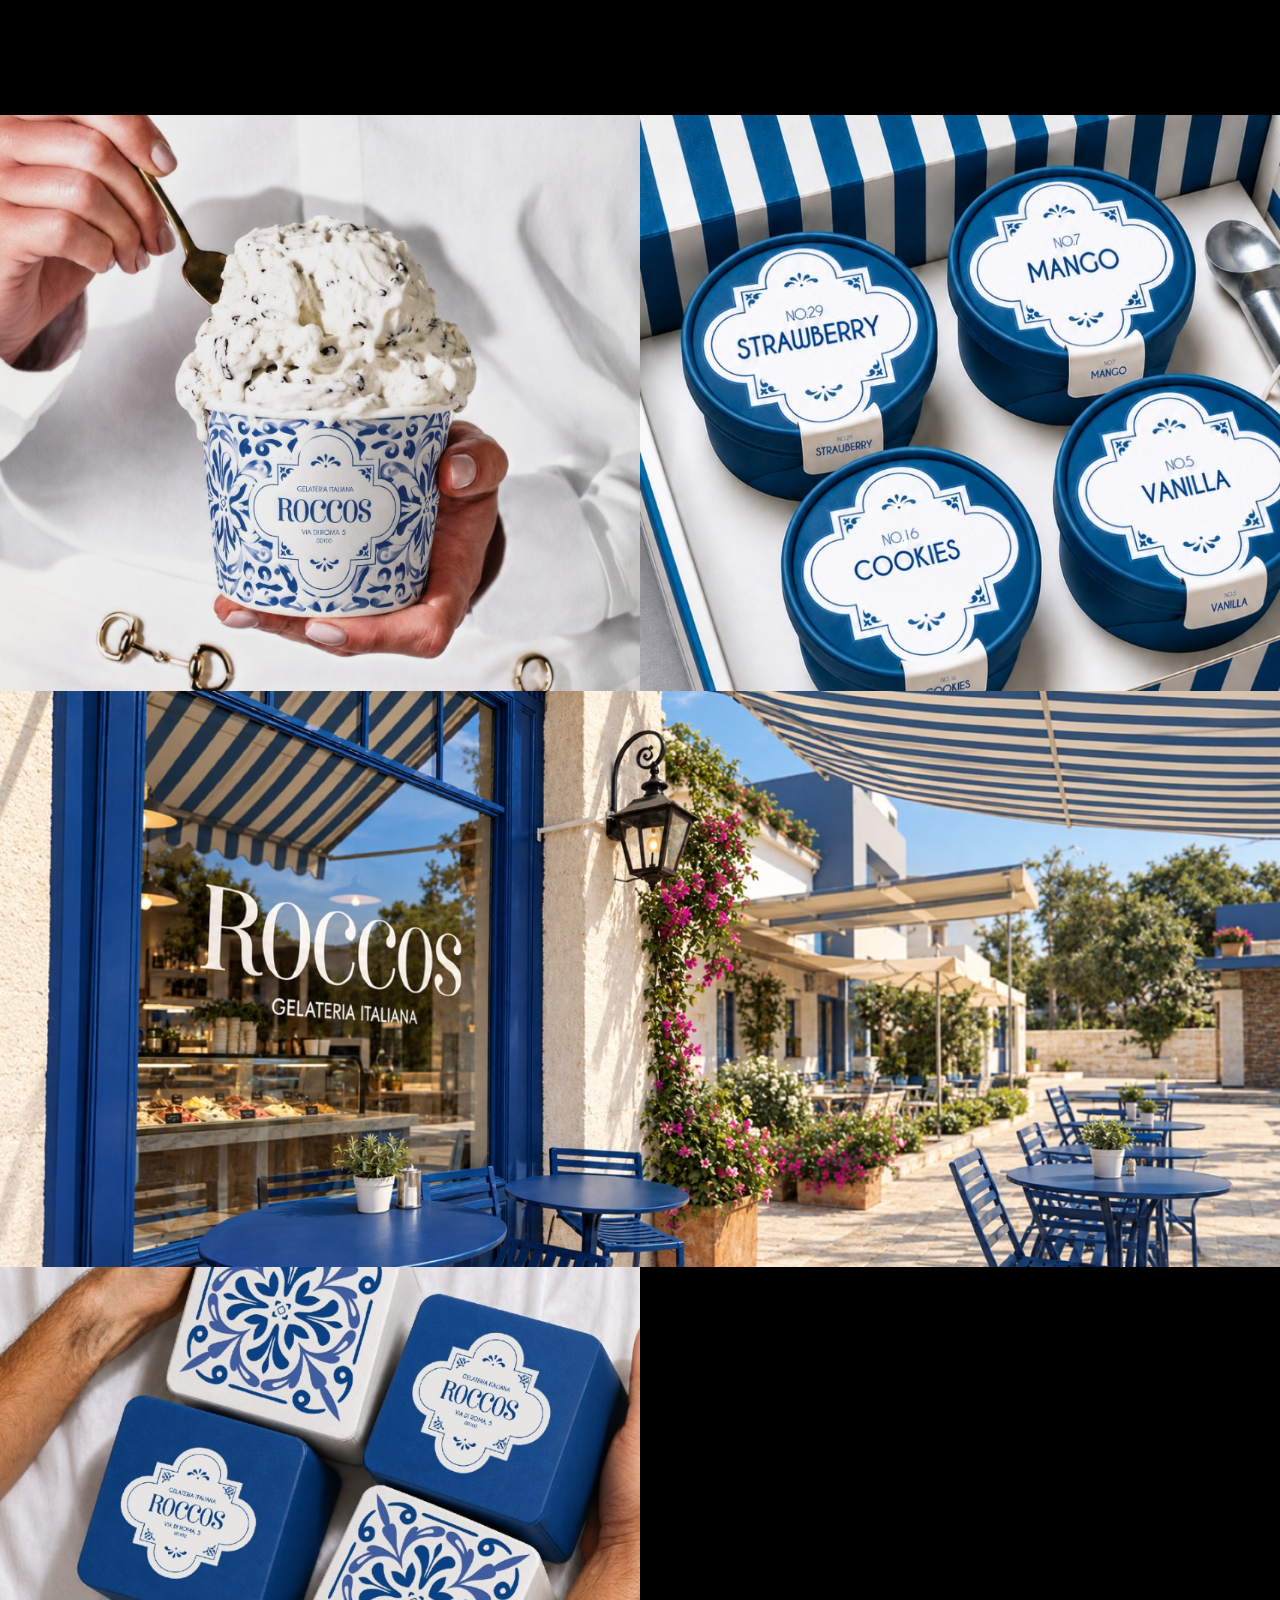
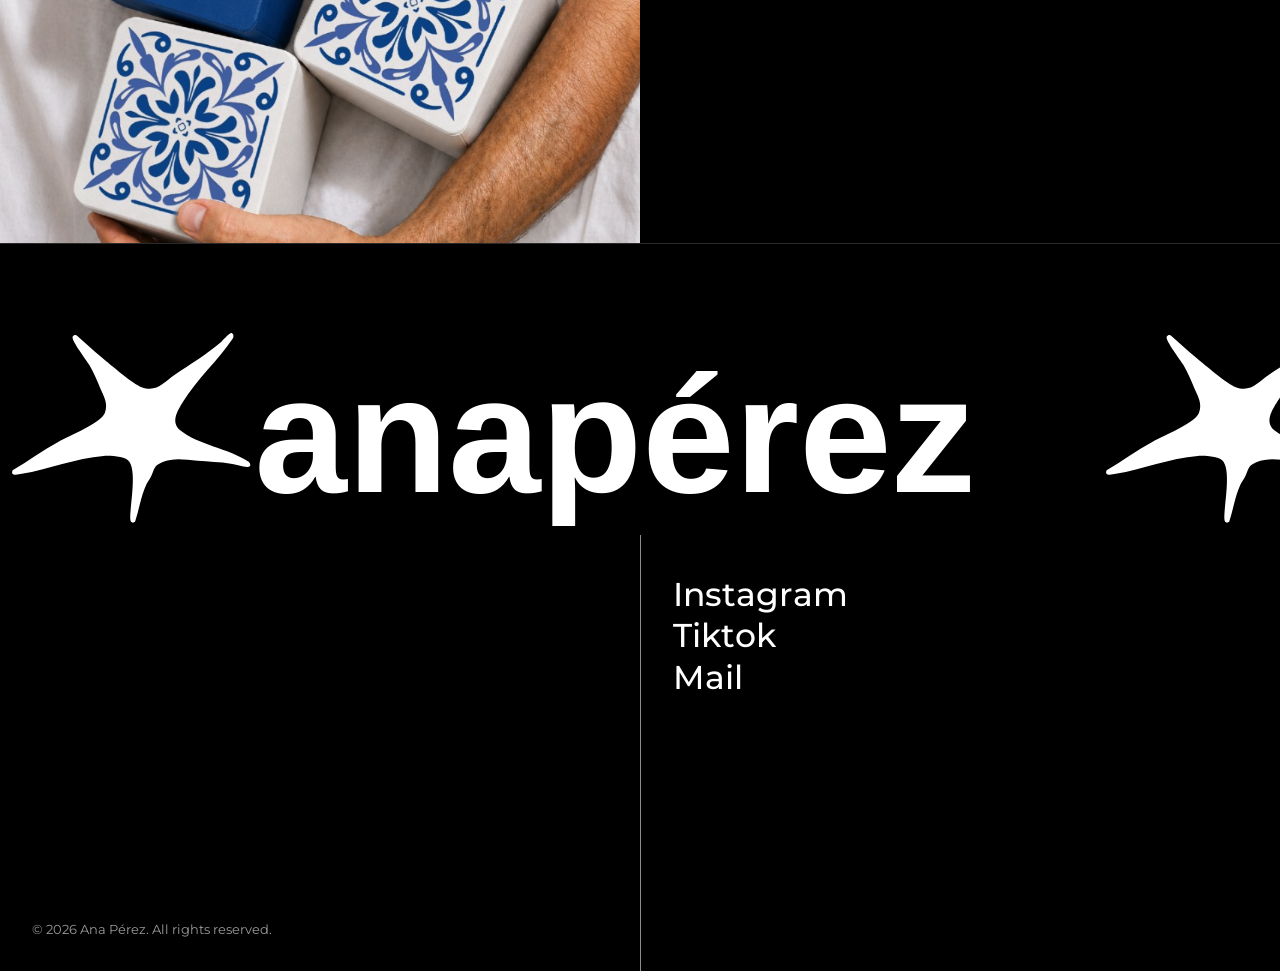
==== commit 8b0b837f: "FINAL" ====
--- a/project-1.html
+++ b/project-1.html
@@ -46,13 +46,13 @@
       <h2 class="pj-info__label">Info</h2>
       <div class="pj-info__body">
         <div class="pj-info__text">
-          <p>Write here a short introduction to the project: the brief, the main idea and the result.</p>
-          <p>Add a second paragraph with the process, the techniques you used or what you learned.</p>
+          <p>Roccos is a branding project for a traditional Italian gelateria, blending the authenticity of Italian ice cream culture with a fresh, contemporary aesthetic. The visual identity brings together timeless references and modern design to create a distinctive and cohesive brand experience across packaging, menus, loyalty cards and promotional videos.</p>
+          <p></p>
         </div>
         <dl class="pj-meta">
-          <div><dt>Year</dt><dd>2026</dd></div>
-          <div><dt>Project name</dt><dd>Project One</dd></div>
-          <div><dt>Services</dt><dd>Brand strategy, Creative direction</dd></div>
+          <div><dt>Year</dt><dd>2025</dd></div>
+          <div><dt>Project name</dt><dd>ROCCOS</dd></div>
+          <div><dt>Services</dt><dd>Brand Identity, Packaging, Print Design, Motion Design</dd></div>
         </dl>
       </div>
     </section>
--- a/css/style.css
+++ b/css/style.css
@@ -195,27 +195,33 @@
   place-items: center;
   color: rgba(255, 255, 255, .7);
 }
-.project__img img {
+.project__img img,
+.project__img video {
   width: 100%; height: 100%;
   object-fit: cover;
   object-position: center center;
   transition: transform .8s cubic-bezier(.2, .7, .2, 1);
 }
-.project:hover .project__img img { transform: scale(1.03); }
+.project:hover .project__img img,
+.project:hover .project__img video { transform: scale(1.03); }
+.project:nth-child(4) .project__img video {
+  object-fit: cover;
+  object-position: center center;
+}
 /* Colores de prueba (bórralos cuando pongas tus imágenes) */
 .project:nth-child(1) .project__img { background: #999999; }
 .project:nth-child(2) .project__img { background: #6f6e6b; }
 .project:nth-child(3) .project__img { background: #d9d9d9; }
-.project:nth-child(4) .project__img { background: #838383; }
+.project:nth-child(4) .project__img { background: #000; }
 
 /* Nombre (izquierda) + descripción (derecha): se quedan fijos mientras pasas
    por el proyecto y se paran cuando éste termina (igual que Capabilities) */
 .project__info {
   position: sticky;
-  top: 45vh;
-  top: 45svh;                             /* altura a la que se quedan fijos */
-  margin-top: 40vh;
-  margin-top: 40svh;                      /* dónde empiezan dentro del proyecto */
+  top: 50vh;
+  top: 50svh;                             /* mantiene el texto a media altura durante el scroll */
+  margin-top: 50vh;
+  margin-top: 50svh;                      /* posición inicial centrada en el proyecto */
   z-index: 1;
   display: flex;
   justify-content: space-between;
--- a/css/project.css
+++ b/css/project.css
@@ -26,6 +26,15 @@
   position: sticky;
   top: 0;
   top: min(0px, calc(100svh - var(--pj-h)));   /* si el vídeo es más alto que la pantalla, se queda fijo por abajo */
+}
+.pj-lux-hero {
+  position: sticky;
+  top: min(0px, calc(100svh - var(--pj-h)));
+  height: var(--pj-h);
+}
+.pj-lux-hero__media {
+  width: 100%;
+  height: 100%;
 }
 .pj-info, .pj-gallery { position: relative; }   /* quedan por encima del vídeo */
 /* 2 · Info (fondo negro · mismo layout que el About verde de la home) */
